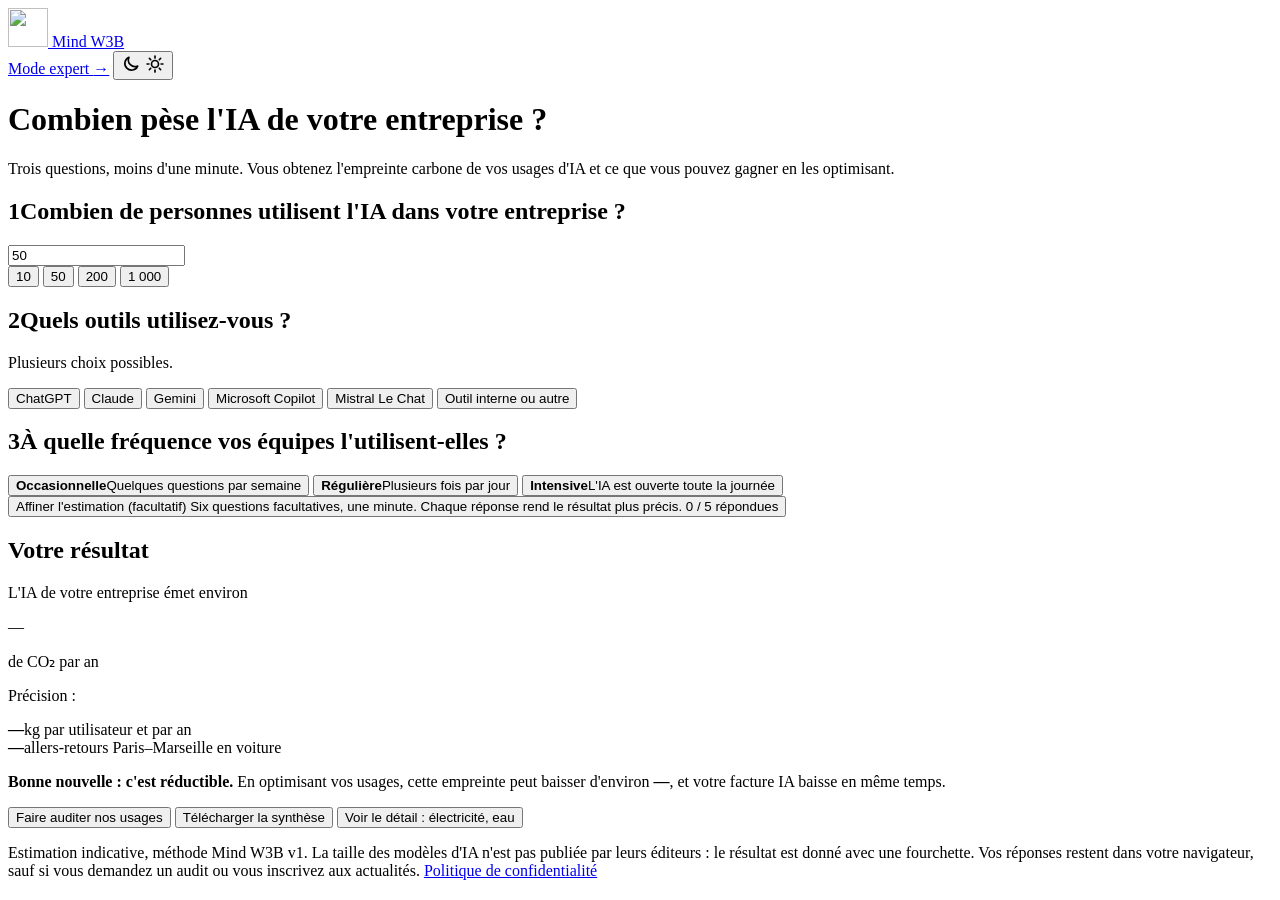
==== calculateur-ia/index.html @ e3b754f1 "Formulaires enregistrés en base au lieu d'être envoyés par email - Demandes d'audit et inscriptions " ====
<!DOCTYPE html>
<html lang="fr">
<head>
<meta charset="UTF-8">
<meta name="viewport" content="width=device-width, initial-scale=1, viewport-fit=cover">
<title>Combien pèse l'IA de votre entreprise ? | Mind W3B</title>
<meta name="description" content="Trois questions, moins d'une minute : l'empreinte carbone des usages d'IA de votre entreprise et ce que vous pouvez gagner en les optimisant. Outil gratuit de Mind W3B.">
<meta name="theme-color" content="#f6f5fc">
<link rel="canonical" href="https://calculateur.mindw3b.co/">

<meta property="og:type" content="website">
<meta property="og:locale" content="fr_FR">
<meta property="og:site_name" content="Mind W3B">
<meta property="og:title" content="Combien pèse l'IA de votre entreprise ?">
<meta property="og:description" content="Trois questions, moins d'une minute : l'empreinte carbone de vos usages d'IA et ce que vous pouvez gagner en les optimisant.">
<meta property="og:url" content="https://calculateur.mindw3b.co/">
<meta property="og:image" content="https://calculateur.mindw3b.co/assets/img/og-image.png">
<meta property="og:image:width" content="1200">
<meta property="og:image:height" content="630">
<meta name="twitter:card" content="summary_large_image">

<link rel="icon" type="image/png" sizes="64x64" href="/assets/img/favicon.png">
<link rel="apple-touch-icon" href="/assets/img/apple-touch-icon.png">

<link rel="preconnect" href="https://fonts.googleapis.com">
<link rel="preconnect" href="https://fonts.gstatic.com" crossorigin>
<link rel="stylesheet" href="https://fonts.googleapis.com/css2?family=Sora:wght@500;600;700&family=Manrope:wght@400;500;600;700&display=swap">
<link rel="stylesheet" href="/assets/css/simple.css?v=5">
<link rel="stylesheet" href="/assets/css/contact.css?v=5">
<script src="/assets/js/theme.js?v=5"></script>
</head>
<body>
<div class="wrap">
  <header class="top">
    <a class="brand" href="/">
      <img src="/assets/img/logo-mindw3b.png" width="40" height="39" alt="">
      <span>Mind W3B</span>
    </a>
    <div class="top-actions">
      <a class="nav-btn" href="/expert">Mode expert <span aria-hidden="true">→</span></a>
      <button type="button" class="icon-btn" data-theme-toggle aria-label="Changer de thème">
        <svg class="i-moon" viewBox="0 0 24 24" width="20" height="20" aria-hidden="true"><path d="M20 14.5A8 8 0 0 1 9.5 4a8 8 0 1 0 10.5 10.5Z" fill="none" stroke="currentColor" stroke-width="2" stroke-linejoin="round"/></svg>
        <svg class="i-sun" viewBox="0 0 24 24" width="20" height="20" aria-hidden="true"><circle cx="12" cy="12" r="4.2" fill="none" stroke="currentColor" stroke-width="2"/><path d="M12 2.5v2.2M12 19.3v2.2M2.5 12h2.2M19.3 12h2.2M5.3 5.3l1.6 1.6M17.1 17.1l1.6 1.6M5.3 18.7l1.6-1.6M17.1 6.9l1.6-1.6" stroke="currentColor" stroke-width="2" stroke-linecap="round"/></svg>
      </button>
    </div>
  </header>

  <div class="hero">
    <h1>Combien pèse l'IA de votre entreprise&nbsp;?</h1>
    <p class="lede">Trois questions, moins d'une minute. Vous obtenez l'empreinte carbone de vos usages d'IA et ce que vous pouvez gagner en les optimisant.</p>
  </div>

  <div class="grid">
    <main>
      <section class="card q" aria-labelledby="q1">
        <h2 id="q1"><span class="qn">1</span><label for="users">Combien de personnes utilisent l'IA dans votre entreprise&nbsp;?</label></h2>
        <div class="users-row">
          <input type="number" id="users" inputmode="numeric" min="1" step="1" value="50">
          <div class="pills" role="group" aria-label="Raccourcis">
            <button type="button" class="pill" data-users="10">10</button>
            <button type="button" class="pill" data-users="50">50</button>
            <button type="button" class="pill" data-users="200">200</button>
            <button type="button" class="pill" data-users="1000">1 000</button>
          </div>
        </div>
      </section>

      <section class="card q" aria-labelledby="q2">
        <h2 id="q2"><span class="qn">2</span>Quels outils utilisez-vous&nbsp;?</h2>
        <p class="hint">Plusieurs choix possibles.</p>
        <div class="pills" role="group" aria-labelledby="q2" data-multi="outils">
          <button type="button" class="pill" data-v="chatgpt">ChatGPT</button>
          <button type="button" class="pill" data-v="claude">Claude</button>
          <button type="button" class="pill" data-v="gemini">Gemini</button>
          <button type="button" class="pill" data-v="copilot">Microsoft Copilot</button>
          <button type="button" class="pill" data-v="mistral">Mistral Le Chat</button>
          <button type="button" class="pill" data-v="interne">Outil interne ou autre</button>
        </div>
      </section>

      <section class="card q" aria-labelledby="q3">
        <h2 id="q3"><span class="qn">3</span>À quelle fréquence vos équipes l'utilisent-elles&nbsp;?</h2>
        <div class="freq" role="group" aria-labelledby="q3" data-single="frequence" data-required="1">
          <button type="button" class="fcard" data-v="occasionnelle"><b>Occasionnelle</b><span>Quelques questions par semaine</span></button>
          <button type="button" class="fcard" data-v="reguliere"><b>Régulière</b><span>Plusieurs fois par jour</span></button>
          <button type="button" class="fcard" data-v="intensive"><b>Intensive</b><span>L'IA est ouverte toute la journée</span></button>
        </div>
      </section>

      <button type="button" class="more" id="moreBtn" aria-expanded="false" aria-controls="morePanel">
        <span class="more-t">Affiner l'estimation (facultatif)</span>
        <span class="more-s">Six questions facultatives, une minute. Chaque réponse rend le résultat plus précis.</span>
        <span class="more-c" id="moreCount">0 / 5 répondues</span>
      </button>

      <div class="more-panel" id="morePanel" hidden>
        <section class="card q" aria-labelledby="o1">
          <h2 id="o1"><label for="budget">Budget IA mensuel</label></h2>
          <div class="euro"><input type="number" id="budget" inputmode="numeric" min="0" step="10" placeholder="Par exemple 500"><span aria-hidden="true">€</span></div>
        </section>

        <section class="card q" aria-labelledby="o2">
          <h2 id="o2">Quel abonnement utilisez-vous&nbsp;?</h2>
          <div class="pills" role="group" aria-labelledby="o2" data-single="abonnement">
            <button type="button" class="pill" data-v="gratuit">Gratuit</button>
            <button type="button" class="pill" data-v="individuel">Payant individuel</button>
            <button type="button" class="pill" data-v="entreprise">Offre entreprise</button>
            <button type="button" class="pill" data-v="nsp">Je ne sais pas</button>
          </div>
        </section>

        <section class="card q" aria-labelledby="o3">
          <h2 id="o3">Vos équipes utilisent-elles les modes «&nbsp;réflexion&nbsp;» ou «&nbsp;recherche approfondie&nbsp;»&nbsp;?</h2>
          <div class="pills" role="group" aria-labelledby="o3" data-single="reflexion">
            <button type="button" class="pill" data-v="souvent">Souvent</button>
            <button type="button" class="pill" data-v="parfois">Parfois</button>
            <button type="button" class="pill" data-v="jamais">Jamais</button>
            <button type="button" class="pill" data-v="nsp">Je ne sais pas</button>
          </div>
        </section>

        <section class="card q" aria-labelledby="o4">
          <h2 id="o4">L'IA est-elle connectée à vos documents internes&nbsp;?</h2>
          <p class="hint">Par exemple Google Drive ou SharePoint.</p>
          <div class="pills" role="group" aria-labelledby="o4" data-single="documents">
            <button type="button" class="pill" data-v="oui">Oui</button>
            <button type="button" class="pill" data-v="non">Non</button>
            <button type="button" class="pill" data-v="nsp">Je ne sais pas</button>
          </div>
        </section>

        <section class="card q" aria-labelledby="o5">
          <h2 id="o5">Vos données sont-elles hébergées en Europe&nbsp;?</h2>
          <div class="pills" role="group" aria-labelledby="o5" data-single="europe">
            <button type="button" class="pill" data-v="oui">Oui</button>
            <button type="button" class="pill" data-v="non">Non</button>
            <button type="button" class="pill" data-v="nsp">Je ne sais pas</button>
          </div>
        </section>

        <section class="card q" aria-labelledby="o6">
          <h2 id="o6">Avez-vous aussi…</h2>
          <p class="hint">Plusieurs choix possibles.</p>
          <div class="pills" role="group" aria-labelledby="o6" data-multi="extras">
            <button type="button" class="pill" data-v="chatbot">Un chatbot pour vos clients</button>
            <button type="button" class="pill" data-v="code">Des développeurs qui codent avec l'IA</button>
            <button type="button" class="pill" data-v="auto">Des automatisations ou agents IA</button>
          </div>
        </section>
      </div>
    </main>

    <aside class="res" aria-labelledby="h-res">
      <h2 id="h-res" class="sr-only">Votre résultat</h2>
      <div aria-live="polite">
        <p class="empty" id="empty" hidden>Choisissez au moins un outil pour voir votre résultat.</p>
        <div id="result">
          <p class="r-lab">L'IA de votre entreprise émet environ</p>
          <p class="r-big"><span id="rNum">—</span> <span class="r-unit" id="rUnit"></span></p>
          <p class="r-lab">de CO₂ par an</p>

          <div class="range" aria-hidden="true"><div class="range-seg" id="rSeg"></div><div class="range-dot"></div></div>
          <p class="r-between" id="rBetween"></p>
          <p class="r-prec"><span>Précision&nbsp;:</span> <span class="dots" id="rDots" aria-hidden="true"><i></i><i></i><i></i><i></i><i></i></span> <b id="rPrec"></b></p>

          <div class="tiles">
            <div class="tile"><b id="tUser">—</b><span>kg par utilisateur et par an</span></div>
            <div class="tile"><b id="tTrip">—</b><span>allers-retours Paris–Marseille en voiture</span></div>
          </div>

          <div class="good">
            <p><b>Bonne nouvelle&nbsp;: c'est réductible.</b> En optimisant vos usages, cette empreinte peut baisser d'environ <b id="rGain">—</b>, et votre facture IA baisse en même temps.</p>
          </div>

          <button type="button" class="cta" data-contact="audit">Faire auditer nos usages</button>
          <button type="button" class="cta2" data-contact="synthese">Télécharger la synthèse</button>

          <button type="button" class="detail-btn" id="detailBtn" aria-expanded="false" aria-controls="detail">Voir le détail : électricité, eau</button>
          <div class="detail" id="detail" hidden>
            <dl>
              <div><dt>Électricité</dt><dd id="dE">—</dd></div>
              <div><dt>Eau</dt><dd id="dW">—</dd></div>
              <div><dt>Requêtes par an</dt><dd id="dR">—</dd></div>
            </dl>
            <a class="to-expert" id="toExpert" href="/expert">Ouvrir le mode expert avec ces réponses</a>
          </div>
        </div>
      </div>
    </aside>
  </div>

  <p class="foot">Estimation indicative, méthode Mind W3B v1. La taille des modèles d'IA n'est pas publiée par leurs éditeurs&nbsp;: le résultat est donné avec une fourchette. Vos réponses restent dans votre navigateur, sauf si vous demandez un audit ou vous inscrivez aux actualités. <a href="/confidentialite">Politique de confidentialité</a></p>
</div>

<script src="/assets/js/moteur.js?v=5" defer></script>
<script src="/assets/js/synthese.js?v=5" defer></script>
<script src="/assets/js/simple.js?v=5" defer></script>
<script src="/assets/js/contact.js?v=5" defer></script>
</body>
</html>
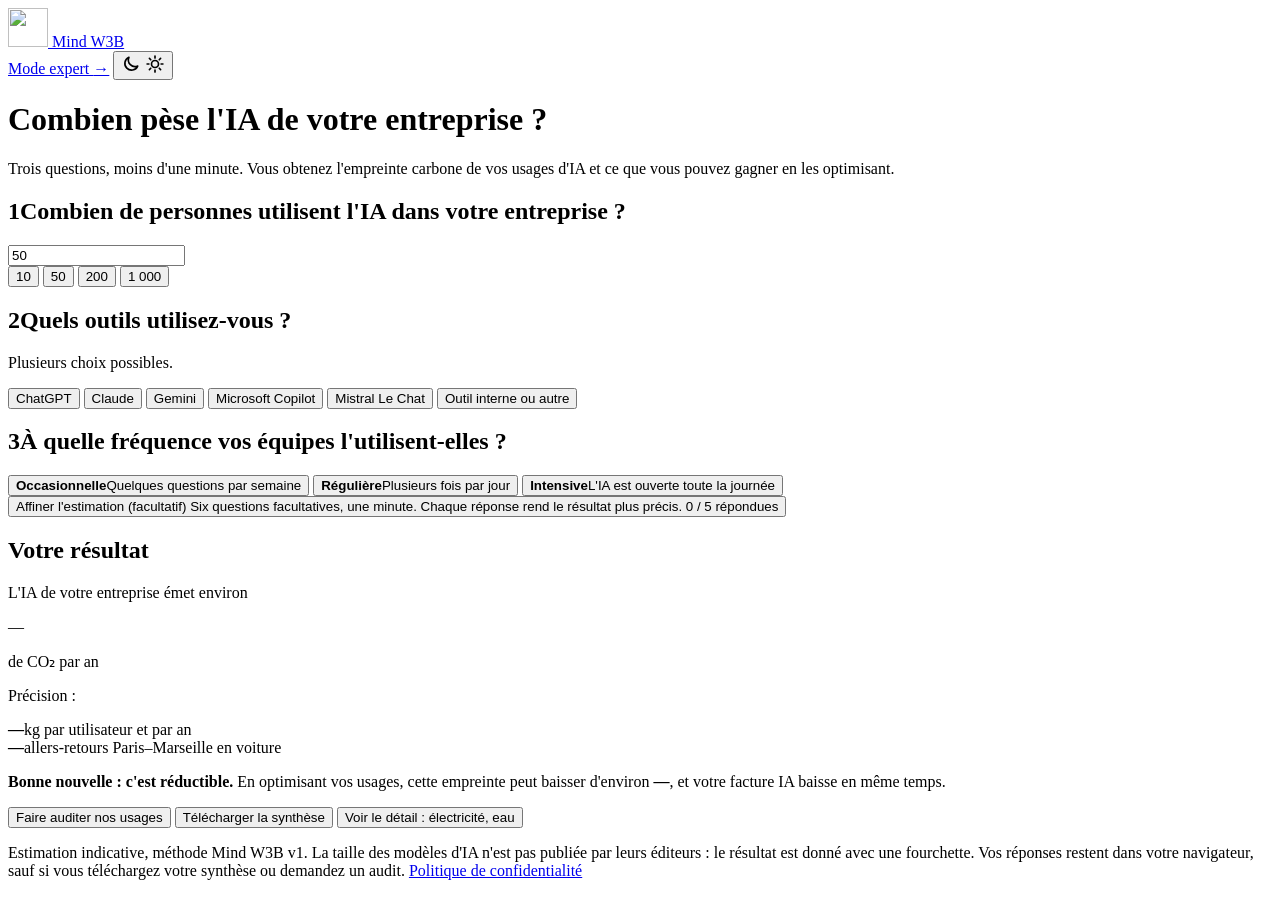
==== commit 8a9a5a9b: "Synthèse en PDF aux couleurs de Mind W3B, téléchargeable contre un email - Le visiteur saisit un ema" ====
--- a/calculateur-ia/index.html
+++ b/calculateur-ia/index.html
@@ -25,9 +25,9 @@
 <link rel="preconnect" href="https://fonts.googleapis.com">
 <link rel="preconnect" href="https://fonts.gstatic.com" crossorigin>
 <link rel="stylesheet" href="https://fonts.googleapis.com/css2?family=Sora:wght@500;600;700&family=Manrope:wght@400;500;600;700&display=swap">
-<link rel="stylesheet" href="/assets/css/simple.css?v=5">
-<link rel="stylesheet" href="/assets/css/contact.css?v=5">
-<script src="/assets/js/theme.js?v=5"></script>
+<link rel="stylesheet" href="/assets/css/simple.css?v=6">
+<link rel="stylesheet" href="/assets/css/contact.css?v=6">
+<script src="/assets/js/theme.js?v=6"></script>
 </head>
 <body>
 <div class="wrap">
@@ -189,12 +189,13 @@
     </aside>
   </div>
 
-  <p class="foot">Estimation indicative, méthode Mind W3B v1. La taille des modèles d'IA n'est pas publiée par leurs éditeurs&nbsp;: le résultat est donné avec une fourchette. Vos réponses restent dans votre navigateur, sauf si vous demandez un audit ou vous inscrivez aux actualités. <a href="/confidentialite">Politique de confidentialité</a></p>
+  <p class="foot">Estimation indicative, méthode Mind W3B v1. La taille des modèles d'IA n'est pas publiée par leurs éditeurs&nbsp;: le résultat est donné avec une fourchette. Vos réponses restent dans votre navigateur, sauf si vous téléchargez votre synthèse ou demandez un audit. <a href="/confidentialite">Politique de confidentialité</a></p>
 </div>
 
-<script src="/assets/js/moteur.js?v=5" defer></script>
-<script src="/assets/js/synthese.js?v=5" defer></script>
-<script src="/assets/js/simple.js?v=5" defer></script>
-<script src="/assets/js/contact.js?v=5" defer></script>
+<script src="/assets/js/moteur.js?v=6" defer></script>
+<script src="/assets/js/synthese.js?v=6" defer></script>
+<script src="/assets/js/simple.js?v=6" defer></script>
+<script src="/assets/js/rapport.js?v=6" defer></script>
+<script src="/assets/js/contact.js?v=6" defer></script>
 </body>
 </html>
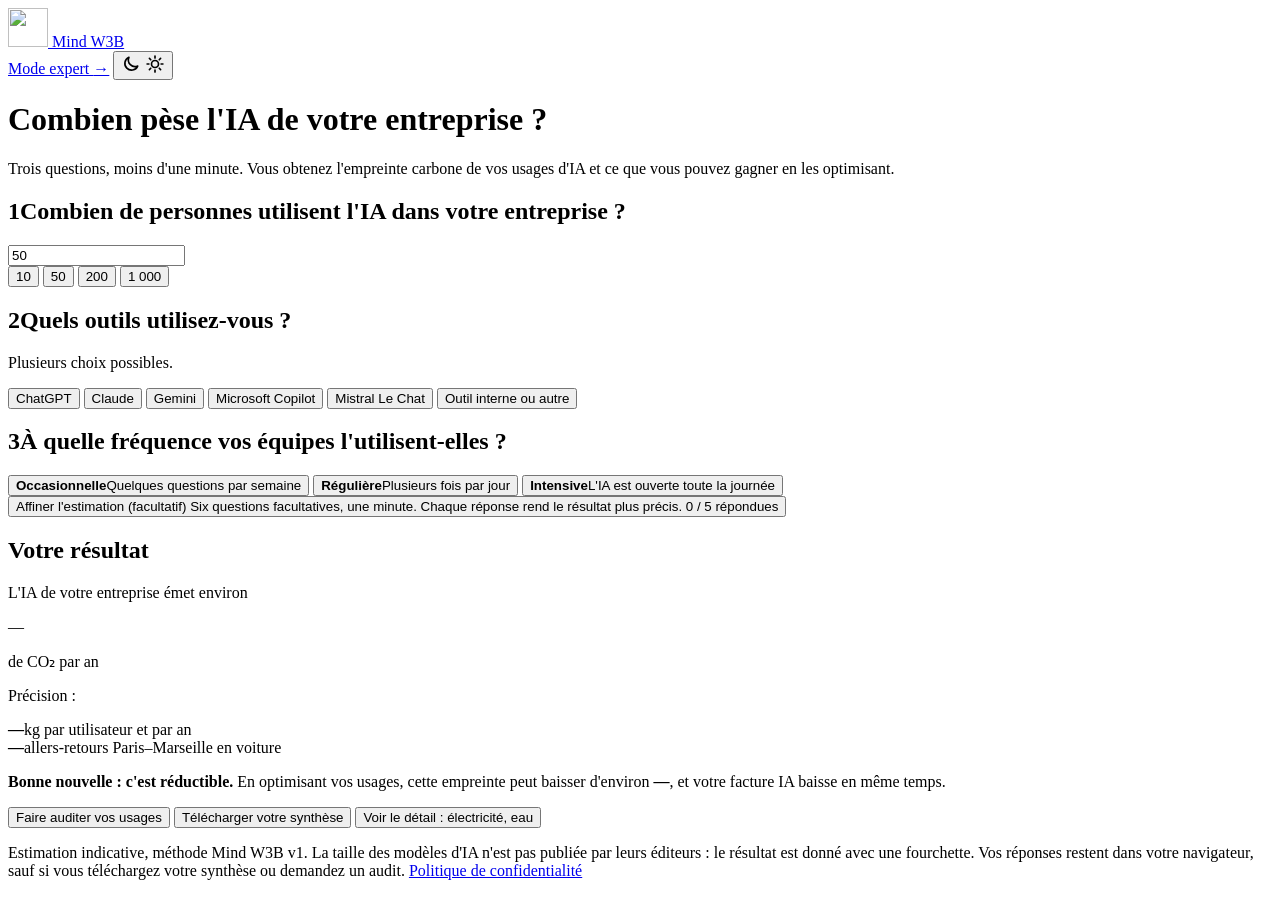
==== commit 298f8bd4: "Boutons à la 2e personne : « Faire auditer vos usages », « Télécharger votre synthèse » Co-Authored-" ====
--- a/calculateur-ia/index.html
+++ b/calculateur-ia/index.html
@@ -22,12 +22,12 @@
 <link rel="icon" type="image/png" sizes="64x64" href="/assets/img/favicon.png">
 <link rel="apple-touch-icon" href="/assets/img/apple-touch-icon.png">
 
-<link rel="preconnect" href="https://fonts.googleapis.com">
-<link rel="preconnect" href="https://fonts.gstatic.com" crossorigin>
-<link rel="stylesheet" href="https://fonts.googleapis.com/css2?family=Sora:wght@500;600;700&family=Manrope:wght@400;500;600;700&display=swap">
-<link rel="stylesheet" href="/assets/css/simple.css?v=6">
-<link rel="stylesheet" href="/assets/css/contact.css?v=6">
-<script src="/assets/js/theme.js?v=6"></script>
+<link rel="preload" href="/assets/fonts/sora-latin-wght-normal.woff2" as="font" type="font/woff2" crossorigin>
+<link rel="preload" href="/assets/fonts/manrope-latin-wght-normal.woff2" as="font" type="font/woff2" crossorigin>
+<link rel="stylesheet" href="/assets/css/fonts.css?v=7">
+<link rel="stylesheet" href="/assets/css/simple.css?v=7">
+<link rel="stylesheet" href="/assets/css/contact.css?v=7">
+<script src="/assets/js/theme.js?v=7"></script>
 </head>
 <body>
 <div class="wrap">
@@ -172,8 +172,8 @@
             <p><b>Bonne nouvelle&nbsp;: c'est réductible.</b> En optimisant vos usages, cette empreinte peut baisser d'environ <b id="rGain">—</b>, et votre facture IA baisse en même temps.</p>
           </div>
 
-          <button type="button" class="cta" data-contact="audit">Faire auditer nos usages</button>
-          <button type="button" class="cta2" data-contact="synthese">Télécharger la synthèse</button>
+          <button type="button" class="cta" data-contact="audit">Faire auditer vos usages</button>
+          <button type="button" class="cta2" data-contact="synthese">Télécharger votre synthèse</button>
 
           <button type="button" class="detail-btn" id="detailBtn" aria-expanded="false" aria-controls="detail">Voir le détail : électricité, eau</button>
           <div class="detail" id="detail" hidden>
@@ -192,10 +192,10 @@
   <p class="foot">Estimation indicative, méthode Mind W3B v1. La taille des modèles d'IA n'est pas publiée par leurs éditeurs&nbsp;: le résultat est donné avec une fourchette. Vos réponses restent dans votre navigateur, sauf si vous téléchargez votre synthèse ou demandez un audit. <a href="/confidentialite">Politique de confidentialité</a></p>
 </div>
 
-<script src="/assets/js/moteur.js?v=6" defer></script>
-<script src="/assets/js/synthese.js?v=6" defer></script>
-<script src="/assets/js/simple.js?v=6" defer></script>
-<script src="/assets/js/rapport.js?v=6" defer></script>
-<script src="/assets/js/contact.js?v=6" defer></script>
+<script src="/assets/js/moteur.js?v=7" defer></script>
+<script src="/assets/js/synthese.js?v=7" defer></script>
+<script src="/assets/js/simple.js?v=7" defer></script>
+<script src="/assets/js/rapport.js?v=7" defer></script>
+<script src="/assets/js/contact.js?v=7" defer></script>
 </body>
 </html>
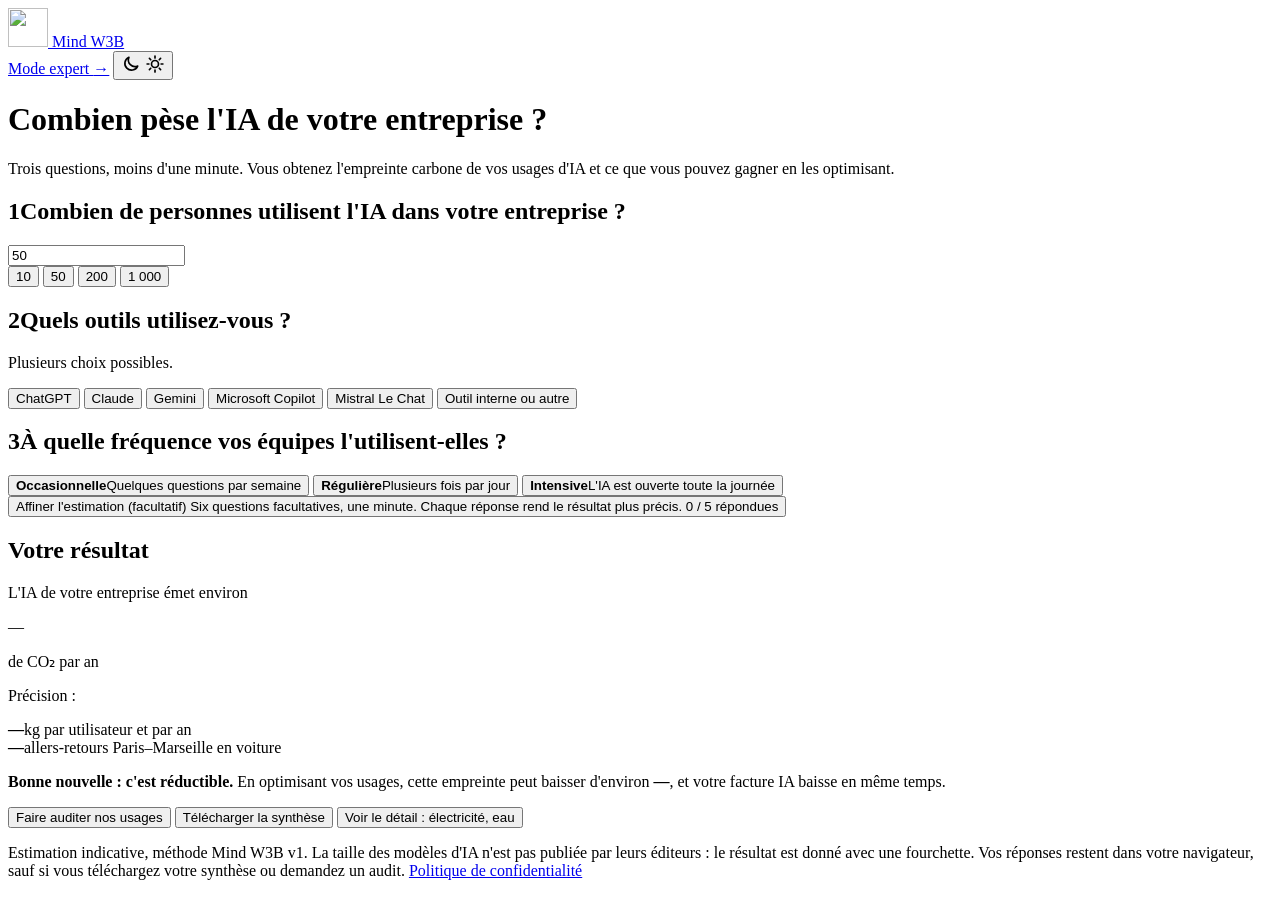
==== commit 80350093: "Ajoute la mesure d'audience Vercel Web Analytics Script /_vercel/insights/script.js sur les pages pu" ====
--- a/calculateur-ia/index.html
+++ b/calculateur-ia/index.html
@@ -28,6 +28,7 @@
 <link rel="stylesheet" href="/assets/css/simple.css?v=7">
 <link rel="stylesheet" href="/assets/css/contact.css?v=7">
 <script src="/assets/js/theme.js?v=7"></script>
+<script src="/_vercel/insights/script.js" defer></script>
 </head>
 <body>
 <div class="wrap">
@@ -172,8 +173,8 @@
             <p><b>Bonne nouvelle&nbsp;: c'est réductible.</b> En optimisant vos usages, cette empreinte peut baisser d'environ <b id="rGain">—</b>, et votre facture IA baisse en même temps.</p>
           </div>
 
-          <button type="button" class="cta" data-contact="audit">Faire auditer vos usages</button>
-          <button type="button" class="cta2" data-contact="synthese">Télécharger votre synthèse</button>
+          <button type="button" class="cta" data-contact="audit">Faire auditer nos usages</button>
+          <button type="button" class="cta2" data-contact="synthese">Télécharger la synthèse</button>
 
           <button type="button" class="detail-btn" id="detailBtn" aria-expanded="false" aria-controls="detail">Voir le détail : électricité, eau</button>
           <div class="detail" id="detail" hidden>
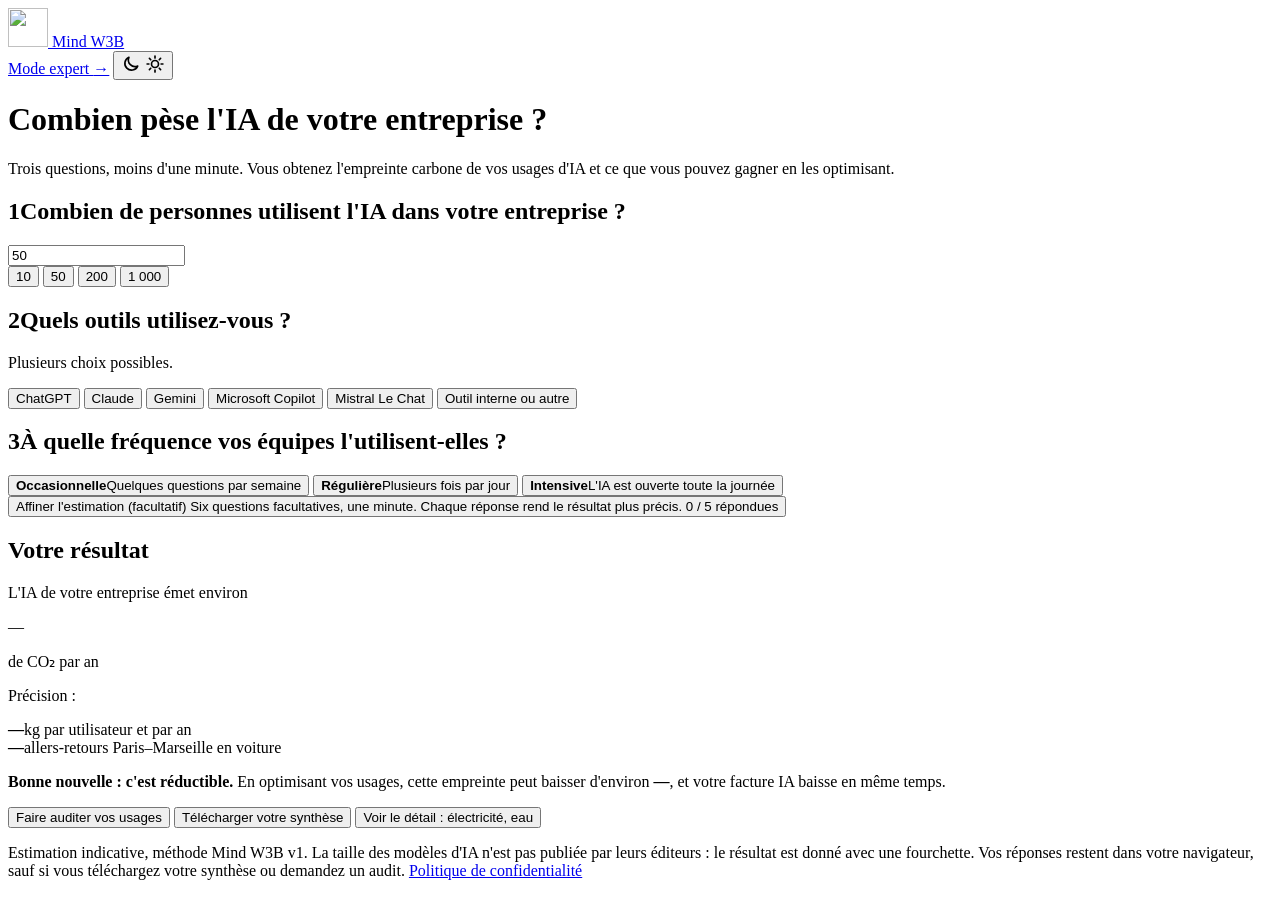
==== commit d8094099: "Merge pull request #10 from MindW3B/claude/focused-pascal-a4yeb5 Boutons à la 2e personne : « Faire " ====
--- a/calculateur-ia/index.html
+++ b/calculateur-ia/index.html
@@ -173,8 +173,8 @@
             <p><b>Bonne nouvelle&nbsp;: c'est réductible.</b> En optimisant vos usages, cette empreinte peut baisser d'environ <b id="rGain">—</b>, et votre facture IA baisse en même temps.</p>
           </div>
 
-          <button type="button" class="cta" data-contact="audit">Faire auditer nos usages</button>
-          <button type="button" class="cta2" data-contact="synthese">Télécharger la synthèse</button>
+          <button type="button" class="cta" data-contact="audit">Faire auditer vos usages</button>
+          <button type="button" class="cta2" data-contact="synthese">Télécharger votre synthèse</button>
 
           <button type="button" class="detail-btn" id="detailBtn" aria-expanded="false" aria-controls="detail">Voir le détail : électricité, eau</button>
           <div class="detail" id="detail" hidden>
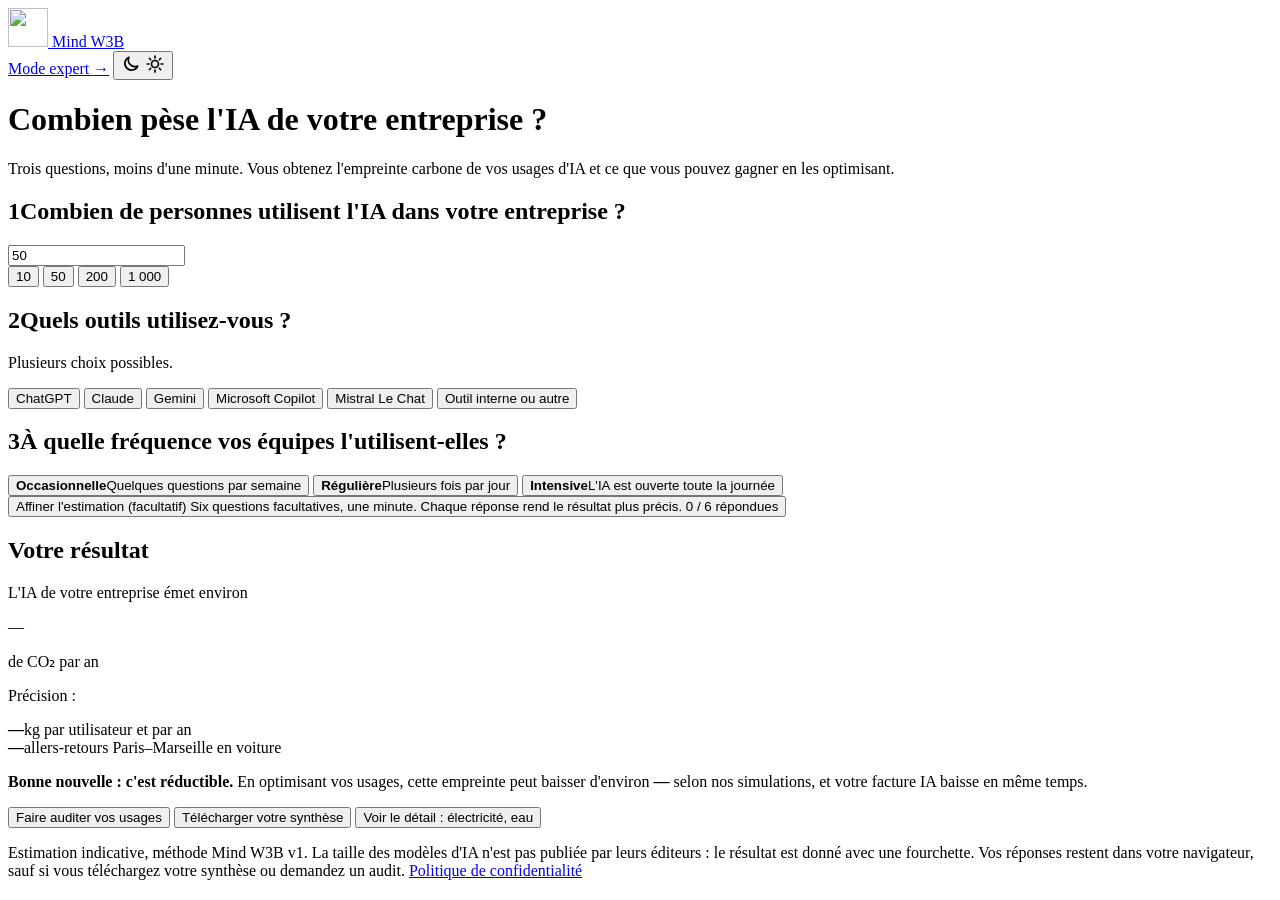
==== commit 6e0e0ea5: "Corrections avant publication et nettoyage du code - Équivalent voiture en kilomètres sous un aller-" ====
--- a/calculateur-ia/index.html
+++ b/calculateur-ia/index.html
@@ -6,15 +6,15 @@
 <title>Combien pèse l'IA de votre entreprise ? | Mind W3B</title>
 <meta name="description" content="Trois questions, moins d'une minute : l'empreinte carbone des usages d'IA de votre entreprise et ce que vous pouvez gagner en les optimisant. Outil gratuit de Mind W3B.">
 <meta name="theme-color" content="#f6f5fc">
-<link rel="canonical" href="https://calculateur.mindw3b.co/">
+<link rel="canonical" href="https://eeiadve-calculateur-ia.vercel.app/">
 
 <meta property="og:type" content="website">
 <meta property="og:locale" content="fr_FR">
 <meta property="og:site_name" content="Mind W3B">
 <meta property="og:title" content="Combien pèse l'IA de votre entreprise ?">
 <meta property="og:description" content="Trois questions, moins d'une minute : l'empreinte carbone de vos usages d'IA et ce que vous pouvez gagner en les optimisant.">
-<meta property="og:url" content="https://calculateur.mindw3b.co/">
-<meta property="og:image" content="https://calculateur.mindw3b.co/assets/img/og-image.png">
+<meta property="og:url" content="https://eeiadve-calculateur-ia.vercel.app/">
+<meta property="og:image" content="https://eeiadve-calculateur-ia.vercel.app/assets/img/og-image.png">
 <meta property="og:image:width" content="1200">
 <meta property="og:image:height" content="630">
 <meta name="twitter:card" content="summary_large_image">
@@ -24,10 +24,10 @@
 
 <link rel="preload" href="/assets/fonts/sora-latin-wght-normal.woff2" as="font" type="font/woff2" crossorigin>
 <link rel="preload" href="/assets/fonts/manrope-latin-wght-normal.woff2" as="font" type="font/woff2" crossorigin>
-<link rel="stylesheet" href="/assets/css/fonts.css?v=7">
-<link rel="stylesheet" href="/assets/css/simple.css?v=7">
-<link rel="stylesheet" href="/assets/css/contact.css?v=7">
-<script src="/assets/js/theme.js?v=7"></script>
+<link rel="stylesheet" href="/assets/css/fonts.css?v=8">
+<link rel="stylesheet" href="/assets/css/simple.css?v=8">
+<link rel="stylesheet" href="/assets/css/contact.css?v=8">
+<script src="/assets/js/theme.js?v=8"></script>
 <script src="/_vercel/insights/script.js" defer></script>
 </head>
 <body>
@@ -91,7 +91,7 @@
       <button type="button" class="more" id="moreBtn" aria-expanded="false" aria-controls="morePanel">
         <span class="more-t">Affiner l'estimation (facultatif)</span>
         <span class="more-s">Six questions facultatives, une minute. Chaque réponse rend le résultat plus précis.</span>
-        <span class="more-c" id="moreCount">0 / 5 répondues</span>
+        <span class="more-c" id="moreCount">0 / 6 répondues</span>
       </button>
 
       <div class="more-panel" id="morePanel" hidden>
@@ -166,11 +166,11 @@
 
           <div class="tiles">
             <div class="tile"><b id="tUser">—</b><span>kg par utilisateur et par an</span></div>
-            <div class="tile"><b id="tTrip">—</b><span>allers-retours Paris–Marseille en voiture</span></div>
+            <div class="tile"><b id="tTrip">—</b><span id="tTripLab">allers-retours Paris–Marseille en voiture</span></div>
           </div>
 
           <div class="good">
-            <p><b>Bonne nouvelle&nbsp;: c'est réductible.</b> En optimisant vos usages, cette empreinte peut baisser d'environ <b id="rGain">—</b>, et votre facture IA baisse en même temps.</p>
+            <p><b>Bonne nouvelle&nbsp;: c'est réductible.</b> En optimisant vos usages, cette empreinte peut baisser d'environ <b id="rGain">—</b> selon nos simulations, et votre facture IA baisse en même temps.</p>
           </div>
 
           <button type="button" class="cta" data-contact="audit">Faire auditer vos usages</button>
@@ -193,10 +193,10 @@
   <p class="foot">Estimation indicative, méthode Mind W3B v1. La taille des modèles d'IA n'est pas publiée par leurs éditeurs&nbsp;: le résultat est donné avec une fourchette. Vos réponses restent dans votre navigateur, sauf si vous téléchargez votre synthèse ou demandez un audit. <a href="/confidentialite">Politique de confidentialité</a></p>
 </div>
 
-<script src="/assets/js/moteur.js?v=7" defer></script>
-<script src="/assets/js/synthese.js?v=7" defer></script>
-<script src="/assets/js/simple.js?v=7" defer></script>
-<script src="/assets/js/rapport.js?v=7" defer></script>
-<script src="/assets/js/contact.js?v=7" defer></script>
+<script src="/assets/js/moteur.js?v=8" defer></script>
+<script src="/assets/js/synthese.js?v=8" defer></script>
+<script src="/assets/js/simple.js?v=8" defer></script>
+<script src="/assets/js/rapport.js?v=8" defer></script>
+<script src="/assets/js/contact.js?v=8" defer></script>
 </body>
 </html>
